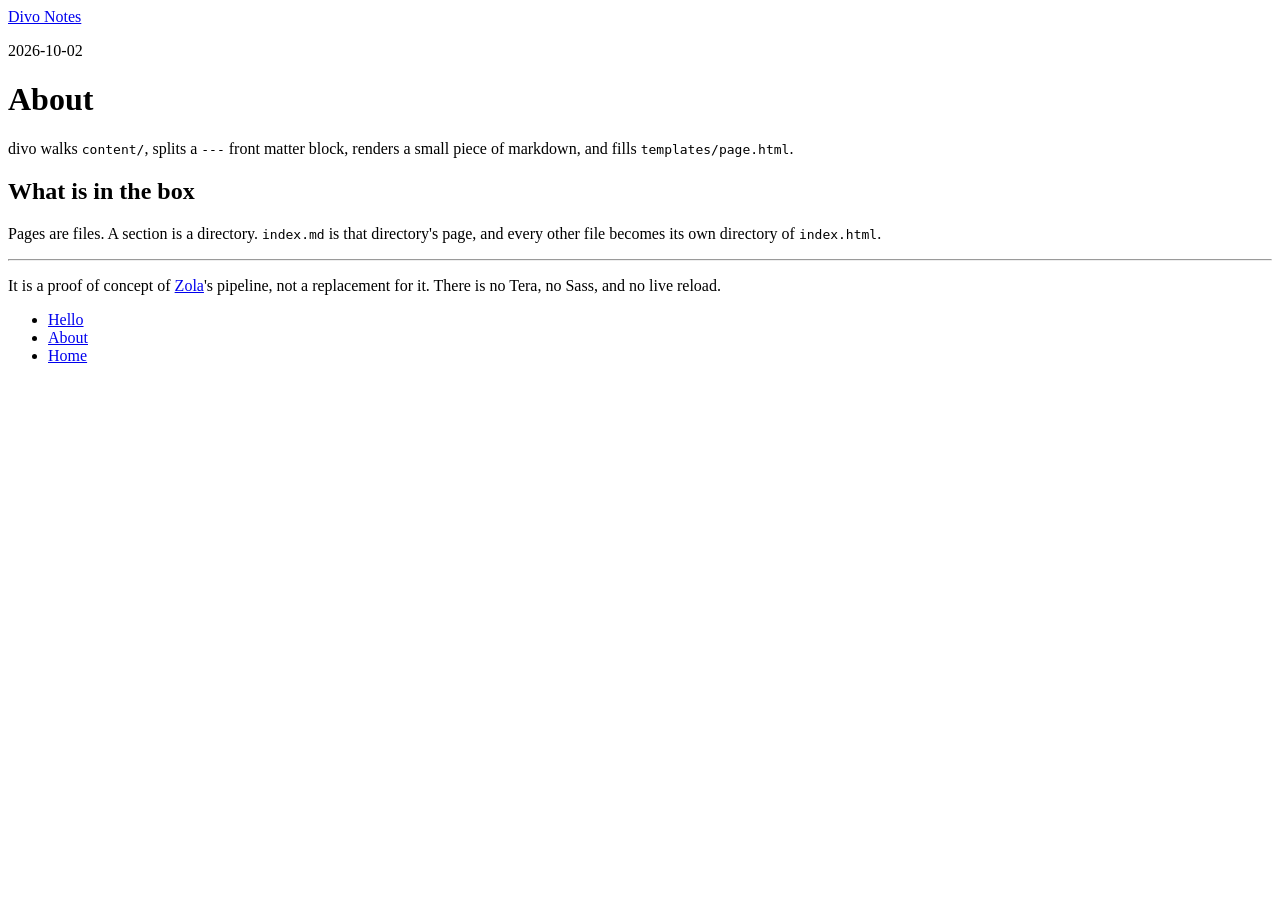
==== examples/notes/expected/about/index.html @ 5882ede8 "examples: add the notes site and check it against a snapshot script/check.sh rebuilds divo and diffs" ====
<!DOCTYPE html>
<html lang="en">
<head>
<meta charset="utf-8">
<meta name="viewport" content="width=device-width, initial-scale=1">
<title>About — Divo Notes</title>
<link rel="stylesheet" href="/style.css">
</head>
<body>
<header><a href="/">Divo Notes</a></header>
<p class="meta">2026-10-02</p>
<main>
<h1>About</h1>
<p>divo walks <code>content/</code>, splits a <code>---</code> front matter block, renders a small piece of markdown, and fills <code>templates/page.html</code>.</p>
<h2>What is in the box</h2>
<p>Pages are files. A section is a directory. <code>index.md</code> is that directory's page, and every other file becomes its own directory of <code>index.html</code>.</p>
<hr>
<p>It is a proof of concept of <a href="https://www.getzola.org/">Zola</a>'s pipeline, not a replacement for it. There is no Tera, no Sass, and no live reload.</p>

</main>
<nav>
<ul>
<li><a href="/blog/hello/">Hello</a></li>
<li><a href="/about/">About</a></li>
<li><a href="/">Home</a></li>
</ul>

</nav>
</body>
</html>
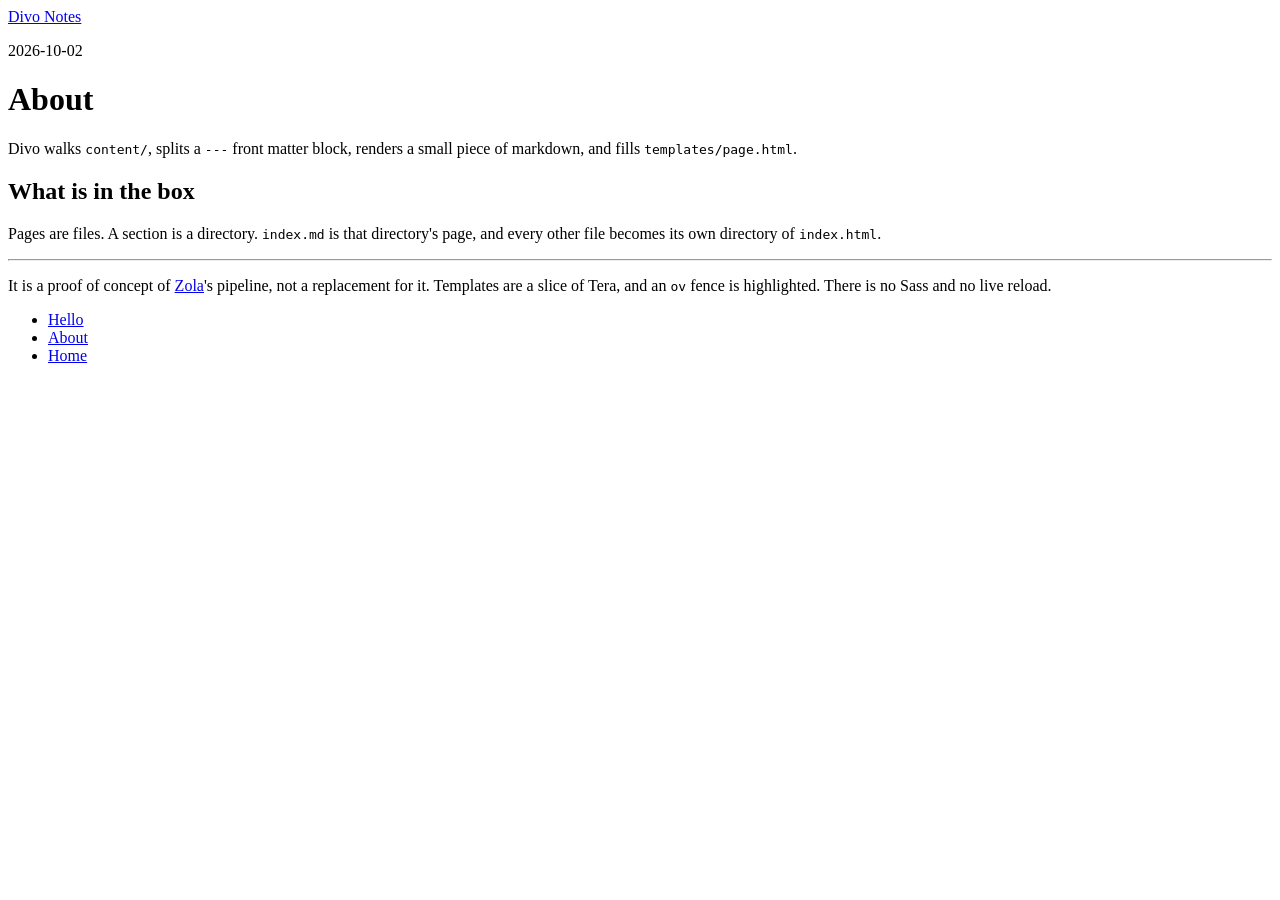
==== commit 548b6e68: "examples: show a for loop and an ov fence" ====
--- a/examples/notes/expected/about/index.html
+++ b/examples/notes/expected/about/index.html
@@ -11,11 +11,11 @@
 <p class="meta">2026-10-02</p>
 <main>
 <h1>About</h1>
-<p>divo walks <code>content/</code>, splits a <code>---</code> front matter block, renders a small piece of markdown, and fills <code>templates/page.html</code>.</p>
+<p>Divo walks <code>content/</code>, splits a <code>---</code> front matter block, renders a small piece of markdown, and fills <code>templates/page.html</code>.</p>
 <h2>What is in the box</h2>
 <p>Pages are files. A section is a directory. <code>index.md</code> is that directory's page, and every other file becomes its own directory of <code>index.html</code>.</p>
 <hr>
-<p>It is a proof of concept of <a href="https://www.getzola.org/">Zola</a>'s pipeline, not a replacement for it. There is no Tera, no Sass, and no live reload.</p>
+<p>It is a proof of concept of <a href="https://www.getzola.org/">Zola</a>'s pipeline, not a replacement for it. Templates are a slice of Tera, and an <code>ov</code> fence is highlighted. There is no Sass and no live reload.</p>
 
 </main>
 <nav>
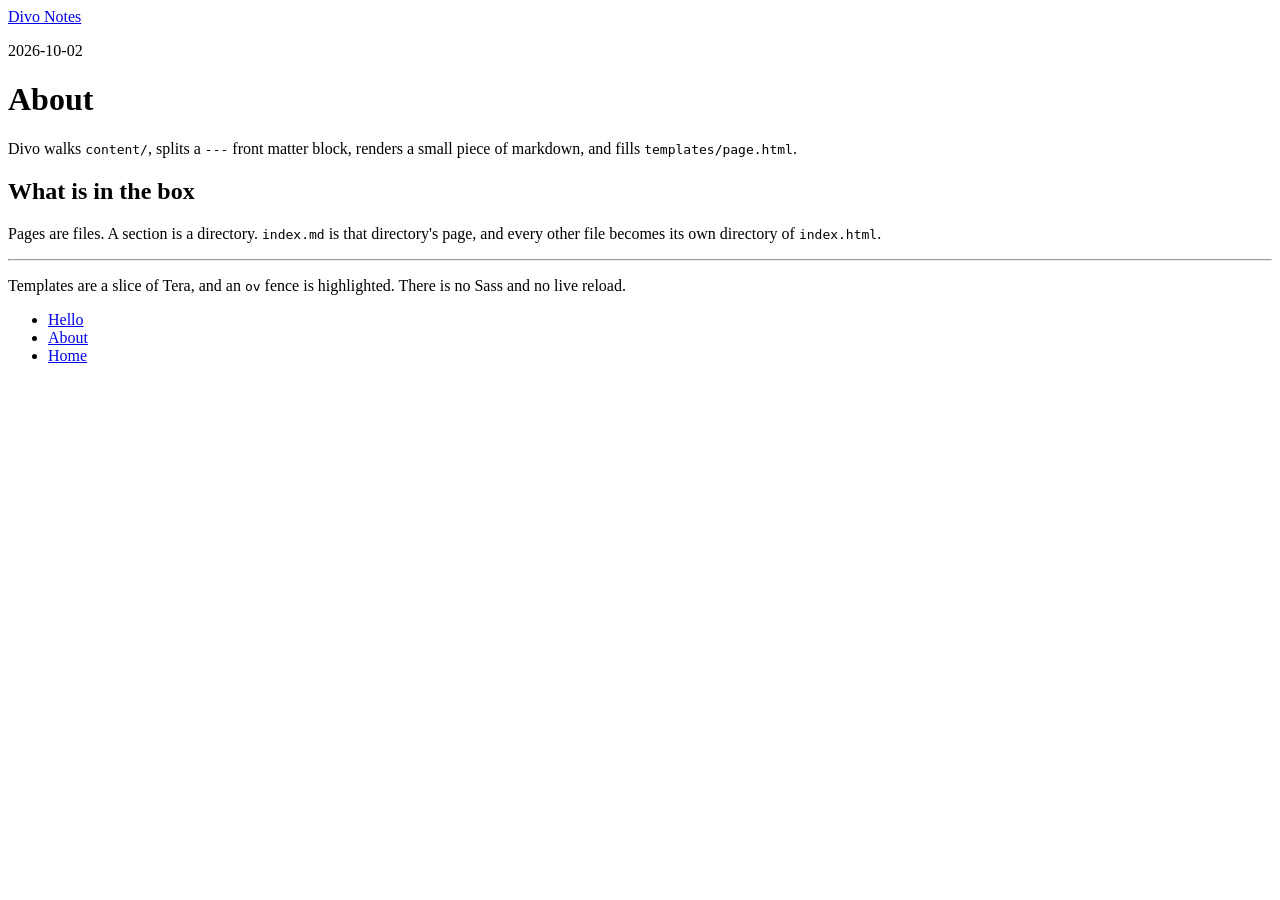
==== commit b32c7a04: "examples: leave Zola off the about page" ====
--- a/examples/notes/expected/about/index.html
+++ b/examples/notes/expected/about/index.html
@@ -15,7 +15,7 @@
 <h2>What is in the box</h2>
 <p>Pages are files. A section is a directory. <code>index.md</code> is that directory's page, and every other file becomes its own directory of <code>index.html</code>.</p>
 <hr>
-<p>It is a proof of concept of <a href="https://www.getzola.org/">Zola</a>'s pipeline, not a replacement for it. Templates are a slice of Tera, and an <code>ov</code> fence is highlighted. There is no Sass and no live reload.</p>
+<p>Templates are a slice of Tera, and an <code>ov</code> fence is highlighted. There is no Sass and no live reload.</p>
 
 </main>
 <nav>
